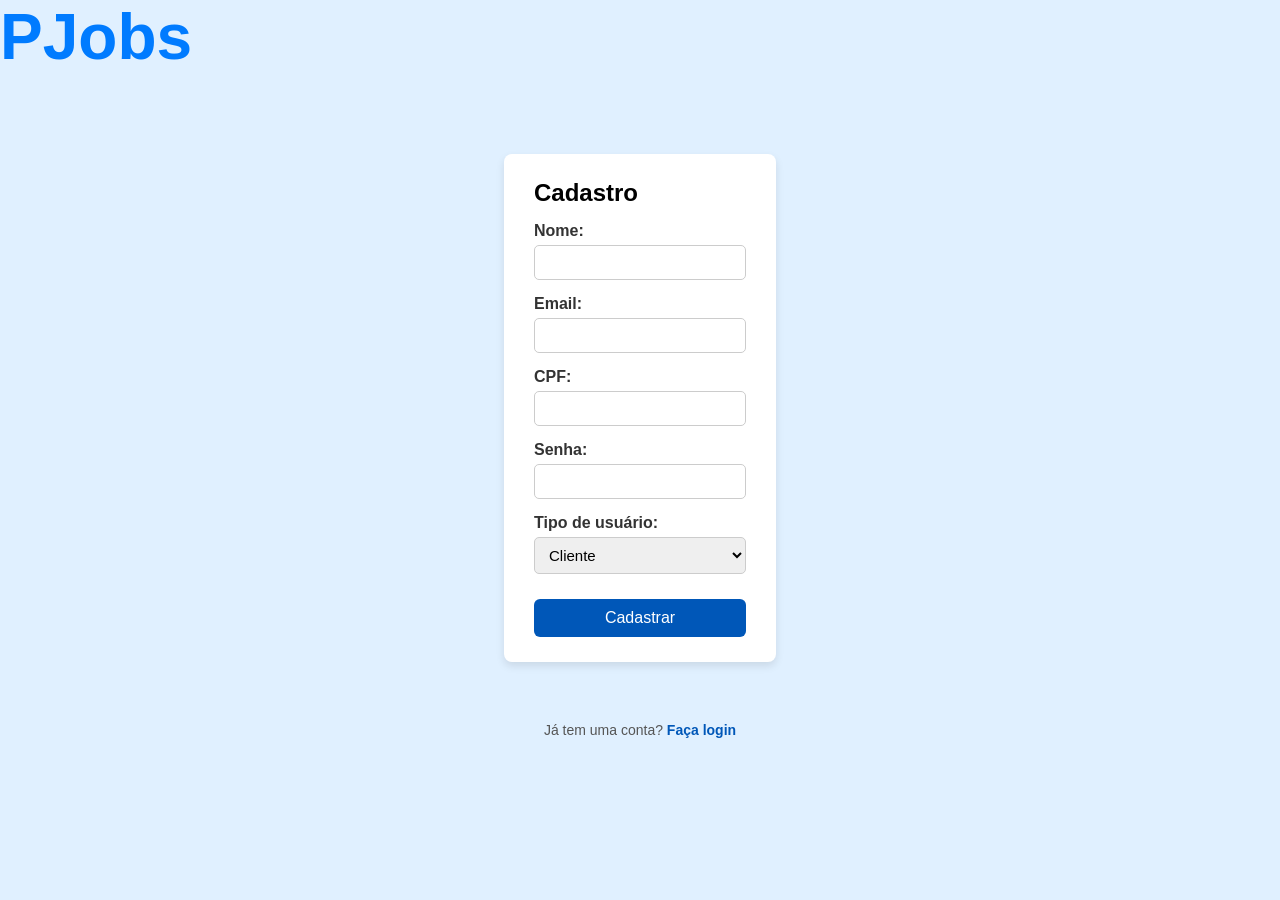
==== Frontend/cadastro.html @ ad5feb40 "integração com banco de dados, login e cadastro funcionais, página de clientes com base na área de p" ====
<!DOCTYPE html>
<html lang="pt-BR">
<head>
  <meta charset="UTF-8" />
  <meta name="viewport" content="width=device-width, initial-scale=1.0"/>
  <title>Cadastro</title>
  <link rel="stylesheet" href="styles.css" />
</head>
<body>
  <header>
    <a href="index.html" class="logo">PJobs</a>
  </header>
  <div class="container">
  <h2>Cadastro</h2>
  <form id="formCadastro" onsubmit="cadastrarUsuario(event)">
    <label for="nome">Nome:</label>
    <input type="text" id="nome" name="nome" required />

    <label for="email">Email:</label>
    <input type="email" id="email" name="email" required />

    <label for="cpf">CPF:</label>
    <input type="text" id="cpf" name="cpf" required />

    <label for="senha">Senha:</label>
    <input type="password" id="senha" name="senha" required />

    <label for="tipo">Tipo de usuário:</label>
    <select id="tipo" name="tipo" required>
      <option value="cliente">Cliente</option>
      <option value="prestador">Prestador</option>
    </select>

    <div id="area-container" style="display: none;">
      <label for="area">Área de trabalho</label>
      <select id="area" name="area">
        <option value="">Selecione</option>
        <option value="Encanador">Encanador</option>
        <option value="Eletricista">Eletricista</option>
        <option value="Pintor">Pintor</option>
        <option value="Faxina">Faxina</option>
      </select>
    </div>

    <button type="submit">Cadastrar</button>
  </form>
</div>

    <p>Já tem uma conta? <a href="index.html">Faça login</a></p>
  <script src="script.js"></script>
</body>
</html>
---- Frontend/styles.css ----
/* Reset básico */
* {
  margin: 0;
  padding: 0;
  box-sizing: border-box;
  font-family: Arial, sans-serif;
}

/* Cabeçalho com logotipo/link */
.top-header {
  display: flex;
  align-items: center;
  padding: 1rem 2rem;
  background-color: #007bff;
}

.logo {
  color: #007bff;
  font-size: 4rem;
  font-weight: bold;
  text-decoration: none;
}

/* Body com altura mínima e flex para manter o rodapé fixo */
body {
  min-height: 100vh;
  display: flex;
  flex-direction: column;
  background-color: #e0f0ff;
}

/* Container centralizado para conteúdo */
.container {
  max-width: 400px;
  margin: 80px auto 40px auto;
  background: white;
  padding: 25px 30px;
  border-radius: 8px;
  box-shadow: 0 4px 8px rgba(0,0,0,0.1);
}

/* Títulos */
h1 {
  margin-bottom: 20px;
  color: #0057b8;
  text-align: center;
}

/* Formulário */
form label {
  display: block;
  margin-top: 15px;
  font-weight: bold;
  color: #333;
}

form input,
form select {
  width: 100%;
  padding: 8px 10px;
  margin-top: 5px;
  border: 1px solid #ccc;
  border-radius: 5px;
  font-size: 15px;
  transition: border-color 0.3s;
}

form input:focus,
form select:focus {
  border-color: #0057b8;
  outline: none;
}

/* Botão */
button {
  margin-top: 25px;
  width: 100%;
  padding: 10px;
  background-color: #0057b8;
  color: white;
  border: none;
  border-radius: 6px;
  font-size: 16px;
  cursor: pointer;
  transition: background-color 0.3s;
}

button:hover {
  background-color: #003d80;
}

/* Parágrafo abaixo do formulário */
p {
  margin-top: 20px;
  text-align: center;
  font-size: 14px;
  color: #555;
}

p a {
  color: #0057b8;
  text-decoration: none;
  font-weight: 600;
}

p a:hover {
  text-decoration: underline;
}

/* Rodapé fixo no final da página */
footer {
  background-color: #0057b8;
  color: white;
  text-align: center;
  padding: 15px 0;
  font-size: 14px;
  flex-shrink: 0;
  position: relative;
  bottom: 0;
  width: 100%;
}

.form-container {
  background-color: #fff;
  padding: 2rem;
  border-radius: 8px;
  width: 100%;
  max-width: 400px;
  box-shadow: 0 2px 10px rgba(0,0,0,0.1);
  text-align: center;
}

.form-container input,
.form-container button {
  width: 100%;
  padding: 10px;
  margin-top: 10px;
  font-size: 1rem;
  border: 1px solid #ccc;
  border-radius: 4px;
}

.form-container button {
  background-color: #007bff;
  color: #fff;
  border: none;
  cursor: pointer;
}

body.tela-login {
  display: flex;
  justify-content: center;
  align-items: center;
  height: 100vh;
  background-color: #e0f0ff;
  margin: 0;
  font-family: Arial, sans-serif;
}

.cliente-container {
  max-width: 1100px; /* Ou outro valor que preferir, ex: 960px, 1200px */
  margin-left: auto;
  margin-right: auto;
  padding: 1rem; /* Espaçamento interno para não colar nas bordas */
  /* Se já tiver outras propriedades, mantenha-as e adicione/ajuste estas */
}

/* Estilo para os cards de cliente e profissional */
.card-grid {
  display: grid;
  grid-template-columns: repeat(auto-fit, minmax(250px, 1fr));
  gap: 1.5rem;
  margin-top: 1.5rem;
}

.card {
  background-color: #ffffff;
  border: 1px solid #ccc;
  border-radius: 8px;
  padding: 1rem;
  text-align: center;
  box-shadow: 0 0 8px rgba(0, 0, 0, 0.05);
}

.card h3 {
  margin-bottom: 0.5rem;
}

.card p {
  color: #555;
  margin-bottom: 1rem;
}

.card button {
  padding: 0.5rem 1rem;
  border: none;
  background-color: #007bff;
  color: white;
  border-radius: 5px;
  cursor: pointer;
}

.card button:hover {
  background-color: #0056b3;
}

/* (Adicione estas novas regras ao seu styles.css) */

.area-card {
  background-color: #f0f8ff; /* Um azul claro, por exemplo */
  border: 1px solid #add8e6;
  border-radius: 8px;
  padding: 1.5rem; /* Mais padding para destacar */
  text-align: center;
  box-shadow: 0 2px 4px rgba(0, 0, 0, 0.08);
  cursor: pointer;
  transition: transform 0.2s ease-in-out, box-shadow 0.2s ease-in-out;
}

.area-card:hover {
  transform: translateY(-5px);
  box-shadow: 0 4px 12px rgba(0, 0, 0, 0.12);
}

.area-card h3 {
  color: #0057b8; /* Cor principal do seu tema */
  margin-bottom: 0.75rem;
}

.area-card p {
  color: #333;
  font-size: 0.9rem;
}

/* Estilo para o botão "Voltar" (você usou a classe .btn-voltar no HTML que sugeri) */
.btn-voltar {
  display: inline-block; /* Para não ocupar a largura toda se não for 'button' puro */
  width: auto; /* Largura automática baseada no conteúdo */
  padding: 0.6rem 1.2rem;
  margin-bottom: 1.5rem; /* Espaço abaixo do botão */
  background-color: #6c757d; /* Uma cor secundária, cinza */
  color: white;
  border: none;
  border-radius: 5px;
  cursor: pointer;
  font-size: 0.9rem;
}

.btn-voltar:hover {
  background-color: #5a6268;
}
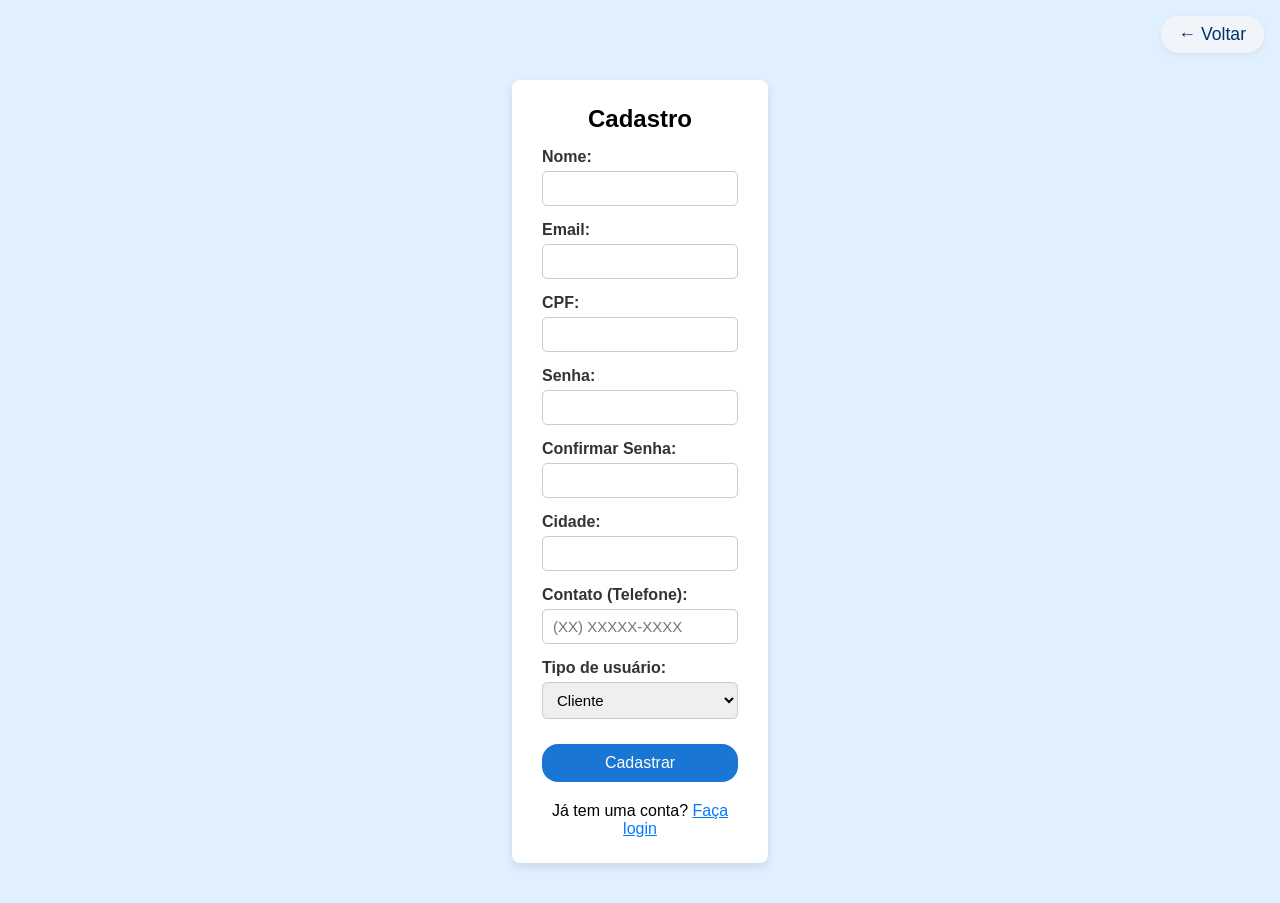
==== commit 9fc42bf9: "Refatoração completa: Atualização geral do PJobs" ====
--- a/Frontend/cadastro.html
+++ b/Frontend/cadastro.html
@@ -1,52 +1,71 @@
 <!DOCTYPE html>
 <html lang="pt-BR">
+
 <head>
   <meta charset="UTF-8" />
   <meta name="viewport" content="width=device-width, initial-scale=1.0"/>
   <title>Cadastro</title>
   <link rel="stylesheet" href="styles.css" />
 </head>
-<body>
-  <header>
-    <a href="index.html" class="logo">PJobs</a>
-  </header>
-  <div class="container">
-  <h2>Cadastro</h2>
-  <form id="formCadastro" onsubmit="cadastrarUsuario(event)">
-    <label for="nome">Nome:</label>
-    <input type="text" id="nome" name="nome" required />
 
-    <label for="email">Email:</label>
-    <input type="email" id="email" name="email" required />
+<header>
+    <nav id="nav-principal">        
+        <div id="menu-usuario-logado" class="user-dropdown" style="display: none;">
+            <button id="user-greeting-button" class="dropdown-toggle">
+                Olá, Usuário
+            </button>
+            <div id="dropdown-menu-content" class="dropdown-content">
+                <a href="perfil.html">Meus Dados</a>
+                <a href="#" onclick="abrirAbaHistorico(event)">Histórico</a>
+                <a href="#" id="btn-logout">Sair</a>
+            </div>
+        </div>
+    </nav>
+</header>
 
-    <label for="cpf">CPF:</label>
-    <input type="text" id="cpf" name="cpf" required />
+<body class="tela-cadastro">
+  <main class="container">
+    <h2>Cadastro</h2>
+    <form id="formCadastro">
+      <label for="nome">Nome:</label>
+      <input type="text" id="nome" name="nome" required />
 
-    <label for="senha">Senha:</label>
-    <input type="password" id="senha" name="senha" required />
+      <label for="email">Email:</label>
+      <input type="email" id="email" name="email" required />
 
-    <label for="tipo">Tipo de usuário:</label>
-    <select id="tipo" name="tipo" required>
-      <option value="cliente">Cliente</option>
-      <option value="prestador">Prestador</option>
-    </select>
+      <label for="cpf">CPF:</label>
+      <input type="text" id="cpf" name="cpf" required />
 
-    <div id="area-container" style="display: none;">
-      <label for="area">Área de trabalho</label>
-      <select id="area" name="area">
-        <option value="">Selecione</option>
-        <option value="Encanador">Encanador</option>
-        <option value="Eletricista">Eletricista</option>
-        <option value="Pintor">Pintor</option>
-        <option value="Faxina">Faxina</option>
+      <label for="senha">Senha:</label>
+      <input type="password" id="senha" name="senha" required />
+      
+      <label for="confirmar-senha">Confirmar Senha:</label>
+      <input type="password" id="confirmar-senha" name="confirmar-senha" required />
+
+      <label for="cidade">Cidade:</label>
+    <input type="text" id="cidade" name="cidade" required>
+
+    <label for="contato">Contato (Telefone):</label>
+    <input type="tel" id="contato" name="contato" placeholder="(XX) XXXXX-XXXX" required>
+
+      <label for="tipo">Tipo de usuário:</label>
+      <select id="tipo" name="tipo" required>
+        <option value="cliente">Cliente</option>
+        <option value="prestador">Prestador</option>
       </select>
-    </div>
 
-    <button type="submit">Cadastrar</button>
-  </form>
-</div>
+      <div id="area-container" style="display:none;">
+        <label for="area">Área de trabalho</label>
+        <select id="area" name="area">
+          <!-- Populado via JS -->
+        </select>
+      </div>
+      <button class="btn-voltar" onclick="window.history.back()">← Voltar</button>
+      <button type="submit">Cadastrar</button>
+    </form>
 
-    <p>Já tem uma conta? <a href="index.html">Faça login</a></p>
+    <p class="texto-troca-form">Já tem uma conta? <a href="index.html">Faça login</a></p>
+  </main>
   <script src="script.js"></script>
 </body>
 </html>
--- a/Frontend/styles.css
+++ b/Frontend/styles.css
@@ -1,4 +1,6 @@
-  /* Reset básico */
+/* ==================================== */
+/* RESET E GERAL               */
+/* ==================================== */
 * {
   margin: 0;
   padding: 0;
@@ -6,56 +8,207 @@
   font-family: Arial, sans-serif;
 }
 
-/* Cabeçalho com logotipo/link */
-.top-header {
-  display: flex;
-  align-items: center;
-  padding: 1rem 2rem;
-  background-color: #007bff;
-}
-
-.logo {
-  color: #007bff;
-  font-size: 4rem;
-  font-weight: bold;
-  text-decoration: none;
-}
-
-/* Body com altura mínima e flex para manter o rodapé fixo */
 body {
   min-height: 100vh;
   display: flex;
   flex-direction: column;
   background-color: #e0f0ff;
-}
-
-/* Container centralizado para conteúdo */
-.container {
-  max-width: 400px;
+  flex-shrink: 0;
+}
+
+.feedback-avaliado {
+    font-size: 0.9rem;
+    font-style: italic;
+    color: #28a745; /* Verde */
+    font-weight: bold;
+    margin-top: 10px;
+}
+
+/* Estilos para a lista de comentários no modal */
+.lista-comentarios {
+    max-height: 300px; /* Limita a altura e cria rolagem se tiver muitos */
+    overflow-y: auto;
+    text-align: left;
+    margin-top: 15px;
+    padding-right: 5px;
+}
+
+.item-comentario {
+    background-color: #f8f9fa;
+    border: 1px solid #eee;
+    border-radius: 8px;
+    padding: 12px;
+    margin-bottom: 10px;
+}
+
+.item-comentario strong {
+    display: block;
+    color: #007bff;
+    font-size: 0.95rem;
+    margin-bottom: 4px;
+}
+
+.item-comentario .nota-estrelas {
+    color: #FFD700;
+    font-size: 0.9rem;
+    margin-bottom: 6px;
+    display: block;
+}
+
+.item-comentario p {
+    color: #555;
+    font-size: 0.9rem;
+    margin: 0;
+    line-height: 1.4;
+}
+
+/* ==================================== */
+/* HEADER E SIDEBAR            */
+/* ==================================== */
+header.main-header {
+    display: flex;
+    justify-content: space-between;
+    align-items: center;
+    padding: 0.75rem 2rem;
+    background-color: #f8f9fa;
+    border-bottom: 1px solid #dee2e6;
+    width: 100%;
+}
+
+.sidebar{
+    display: flex;
+    align-items: center;
+}
+
+.logo {
+  color: #007bff;
+  font-size: 3rem; 
+  font-weight: bold;
+  text-decoration: none;
+  margin: 20px;
+  margin-top: 100px;
+}
+
+.sidebar {
+    position: relative; /* A âncora para o menu */
+}
+
+#user-sidebar-btn {
+    display: flex; 
+    align-items: center;
+    background: #fff; 
+    border: none; 
+    border-radius: 1.5em;
+    padding: 8px 14px; 
+    box-shadow: 0 2px 8px rgba(0,0,0,.13);
+    font-weight: 600; 
+    font-size: 1.1em; 
+    cursor: pointer;
+    transition: background-color 0.2s;
+}
+
+#user-sidebar-btn:hover {
+    background-color: #f0f0f0;
+}
+
+#user-sidebar-btn .avatar {
+    background: #7bb7fa; 
+    color: #fff; 
+    border-radius: 50%;
+    width: 2em; 
+    height: 2em; 
+    display: flex; 
+    align-items: center; 
+    justify-content: center;
+    margin-right: .7em;
+    font-size: 1.3em;
+}
+
+.sidebar-ola {
+    color: #000000;
+    font-weight: 500;
+    margin-right: .6em;
+    font-size: 1.1em;
+}
+
+/* --- ESTADO ESCONDIDO DO MENU --- */
+.sidebar-menu {
+    position: absolute;
+    top: calc(100% + 8px);
+    left: 0;
+    width: 100%;
+    z-index: 1000;
+    visibility: hidden;
+    opacity: 0;
+    transform: translateY(-10px);
+    transition: all 0.2s ease-in-out;
+    background: #fff;
+    border: 1px solid #ddd;
+    border-radius: 12px;
+    box-shadow: 0 5px 15px rgba(0,0,0,0.1);
+    padding: 0.5em;
+    overflow: hidden;
+}
+
+/* --- ESTADO VISÍVEL DO MENU (ativado pelo JS) --- */
+.sidebar-menu.is-open {
+    visibility: visible;
+    opacity: 1;
+    transform: translateY(0);
+}
+
+/* --- LINKS DENTRO DO MENU --- */
+.sidebar-menu a {
+    display: block; 
+    color: #036; 
+    padding: 9px 18px;
+    border-radius: 1em; 
+    text-decoration: none;
+    transition: background .15s;
+}
+
+.sidebar-menu a:hover { 
+    background: #f3f3fc;
+} 
+
+/* ==================================== */
+/* FORMULÁRIOS                 */
+/* ==================================== */
+.container, .form-container {
+    width: 20%; /* Ocupa a maior parte da largura */
+    max-width: 60%; /* Garante que não ultrapasse 95% */
   margin: 80px auto 40px auto;
   background: white;
   padding: 25px 30px;
   border-radius: 8px;
   box-shadow: 0 4px 8px rgba(0,0,0,0.1);
-}
-
-/* Títulos */
+  text-align: center;
+  flex-shrink: 0;
+}
+
+body.tela-login {
+  display: flex;
+  justify-content: center;
+  align-items: center;
+  height: 100vh;
+  margin: 0;
+}
+
 h1 {
   margin-bottom: 20px;
   color: #0057b8;
   text-align: center;
 }
 
-/* Formulário */
 form label {
   display: block;
   margin-top: 15px;
   font-weight: bold;
   color: #333;
-}
-
-form input,
-form select {
+  text-align: left; /* Melhora a legibilidade */
+}
+
+form input, form select {
   width: 100%;
   padding: 8px 10px;
   margin-top: 5px;
@@ -65,187 +218,719 @@
   transition: border-color 0.3s;
 }
 
-form input:focus,
-form select:focus {
+form input:focus, form select:focus {
   border-color: #0057b8;
   outline: none;
 }
 
-/* Botão */
-button {
+/* Ajustes para o texto "Não tem conta?" no final dos formulários */
+
+.texto-troca-form {
+  /* Aumenta o espaço entre o botão "Entrar" e este texto */
+  margin-top: 20px; /* Você pode ajustar este valor como quiser (ex: 40px) */
+}
+
+.texto-troca-form a:hover{
+  color: #135caa;
+}
+
+.texto-troca-form a {
+  /* Define a cor do link "Cadastre-se" para um azul vibrante */
+  color: #007bff;
+  transition: color 0.2s ease-in-out; 
+}
+
+/* Esta regra importante garante que o link continue azul mesmo depois de visitado 
+.texto-troca-form a:visited {
+  color: #007bff;
+}
+*/
+/* ==================================== */
+/* BOTÕES                      */
+/* ==================================== */
+button, .btn {
+  border: none;
+  border-radius: 1em;
+  background: #1976d2;
+  color: #fff;
+  padding: 10px 20px;
+  font-size: 1em;
+  cursor: pointer;
   margin-top: 25px;
   width: 100%;
-  padding: 10px;
-  background-color: #0057b8;
-  color: white;
-  border: none;
-  border-radius: 6px;
-  font-size: 16px;
+  transition: background .14s;
+}
+
+button:hover, .btn:hover {
+  background: #135caa;
+}
+
+.btn-voltar {
+  position: fixed; top: 16px; right: 16px; background: #f1f4f9;
+  color: #036; border: none; border-radius: 1em; font-size: 1.1em;
+  padding: 8px 18px; box-shadow: 0 2px 6px rgba(0,0,0,.06);
   cursor: pointer;
-  transition: background-color 0.3s;
-}
-
-button:hover {
-  background-color: #003d80;
-}
-
-/* Parágrafo abaixo do formulário */
-p {
-  margin-top: 20px;
-  text-align: center;
-  font-size: 14px;
+  z-index: 22;
+  width: auto; /* Correção para não ocupar 100% da largura */
+  margin-top: 0; /* Correção para não ter margem extra */
+}
+
+/* ==================================== */
+/* CARDS                       */
+/* ==================================== */
+.cliente-container {
+  max-width: 1100px;
+  margin-left: auto;
+  margin-right: auto;
+  padding: 1rem;
+}
+
+.card-grid {
+  display: grid;
+  grid-template-columns: repeat(auto-fit, minmax(250px, 1fr));
+  gap: 1.5rem;
+  margin-top: 1.5rem;
+}
+
+.card, .area-card {
+    background: #fff;
+    border-radius: 1em;
+    box-shadow: 0 2px 8px rgba(0,0,0,.09);
+    padding: 1.5rem;
+    margin: 0; /* Removida margem individual para o grid cuidar */
+    text-align: center;
+    transition: transform 0.2s ease-in-out, box-shadow 0.2s ease-in-out;
+    border-top: 4px solid #007bff;
+}
+
+.area-card {
+    cursor: pointer;
+    border-top: 4px solid #28a745;
+}
+
+.card:hover, .area-card:hover {
+    transform: translateY(-5px);
+    box-shadow: 0 8px 16px rgba(0, 0, 0, 0.1);
+}
+
+.card h3, .area-card h3 {
+  margin-bottom: 0.75rem;
+}
+
+.card p, .area-card p {
   color: #555;
-}
-
-p a {
-  color: #0057b8;
-  text-decoration: none;
-  font-weight: 600;
-}
-
-p a:hover {
-  text-decoration: underline;
-}
-
-/* Rodapé fixo no final da página */
+  margin-bottom: 1rem;
+}
+
+.card-avaliacao {
+    display: flex;
+    flex-direction: column; /* Coloca as estrelas em cima do texto */
+    align-items: center;
+    gap: 5px; /* Espaço entre as estrelas e o texto */
+    margin-bottom: 15px;
+    font-size: 0.9rem;
+    color: #555;
+}
+
+.card-avaliacao .estrelas {
+    font-size: 1.2rem; /* Tamanho dos ícones de estrela */
+    display: flex;
+    gap: 3px; /* Espaço entre cada estrela */
+}
+
+/* Cor da estrela preenchida */
+.card-avaliacao .fa-solid.fa-star {
+    color: #FFD700; 
+}
+
+/* Cor da estrela vazia */
+.card-avaliacao .fa-regular.fa-star {
+    color: #ccc;
+}
+
+.card-avaliacao.sem-avaliacao {
+    color: #999;
+    font-style: italic;
+}
+
+/* ==================================== */
+/* MODAIS                      */
+/* ==================================== */
+.modal-overlay {
+    position: fixed;
+    top: 0; left: 0;
+    width: 100%; height: 100%;
+    background-color: rgba(0, 0, 0, 0.6);
+    display: flex;
+    justify-content: center;
+    align-items: center;
+    z-index: 1000;
+}
+
+.modal-content {
+    background-color: white;
+    padding: 25px 30px;
+    border-radius: 8px;
+    width: 90%;
+    max-width: 450px;
+    text-align: center;
+    box-shadow: 0 5px 15px rgba(0,0,0,0.3);
+    /* ESSENCIAL: Define o contexto para o posicionamento do botão de fechar */
+    position: relative; 
+    min-height: 120px;
+}
+
+.modal-content h3 {
+    font-size: 1.6rem;    /* Aumenta o tamanho do título */
+    margin-bottom: 1rem;    /* Aumenta o espaço abaixo do título */
+    color: #333;           /* Garante uma cor escura e legível */
+}
+
+/* Estiliza especificamente o campo de texto da descrição do serviço */
+#descricao-solicitacao {
+    min-height: 300px;  /* Define uma altura mínima bem maior para o campo */
+    min-width: 300px;
+    font-size: 1rem;      /* Aumenta a fonte do texto que o usuário digita */
+    resize: vertical;     /* Permite que o usuário aumente a altura se precisar */
+}
+
+/* Opcional: Aumenta também a fonte do placeholder */
+#descricao-solicitacao::placeholder {
+    font-size: 1rem;
+}
+
+/* --- BOTÃO DE FECHAR CORRIGIDO --- */
+.modal-close {
+    width: 10%;
+    position: absolute;   /* Posicionamento absoluto em relação ao .modal-content */
+    top: 10px;            /* 10px do topo */
+    left: 350px;          /* 15px da direita */
+    background: color #007bff;
+    border: none;
+    font-size: 1.5rem;    /* Tamanho do 'X' */
+    color: white;
+    cursor: pointer;
+    line-height: 1;
+    padding: 0;
+}
+
+
+
+/* --- ESTRELAS CORRIGIDAS --- */
+.estrelas-avaliacao {
+    margin: 20px 0;
+    display: flex;
+    justify-content: center;
+    gap: 10px; /* Espaçamento entre as estrelas */
+}
+
+.estrelas-avaliacao span {
+    cursor: pointer;
+}
+
+.estrelas-avaliacao i {
+    font-size: 1.5rem; /* Tamanho dos ícones de estrela */
+    color: #ccc;
+    transition: color 0.2s, transform 0.2s;
+}
+
+/* Efeito ao passar o mouse */
+.estrelas-avaliacao span:hover i,
+.estrelas-avaliacao i.hover-preview {
+    color: #FFD700; /* Dourado */
+    transform: scale(1.1);
+}
+
+/* Estilo para as estrelas selecionadas */
+.estrelas-avaliacao i.fa-solid.fa-star {
+    color: #FFD700;
+}
+
+textarea#comentario-avaliacao {
+    width: calc(100% - 20px); /* Ajusta a largura */
+    padding: 10px;
+    margin-bottom: 20px;
+    border: 1px solid #ddd;
+    border-radius: 4px;
+    resize: vertical; /* Permite redimensionar verticalmente */
+    min-height: 80px;
+    font-family: inherit; /* Mantém a fonte do sistema */
+    font-size: 16px;
+    min-height: 120px; /* Define uma altura mínima maior (ajuste o valor como quiser) */
+    font-size: 1rem;   /* Garante que o texto seja legível */
+}
+
+/* ==================================== */
+/* OUTROS COMPONENTES          */
+/* ==================================== */
+.feedback-message {
+    width: 100%;
+    padding: 2rem;
+    text-align: center;
+    color: #555;
+    background-color: #f8f9fa;
+    border-radius: 8px;
+    border: 1px dashed #ccc;
+    grid-column: 1 / -1;
+}
+
+.feedback-message.erro {
+    background-color: #f8d7da;
+    color: #721c24;
+    border-color: #f5c6cb;
+}
+
+.perfil-nav {
+    border-bottom: 2px solid #ccc;
+    margin-bottom: 20px;
+}
+
+.tab-link {
+    background-color: transparent;
+    border: none;
+    padding: 10px 20px;
+    cursor: pointer;
+    font-size: 1rem;
+    font-weight: bold;
+    color: #555;
+    border-bottom: 2px solid transparent;
+    margin-bottom: -2px;
+    width: auto; /* Correção para não ocupar 100% da largura */
+    margin-top: 0; /* Correção para não ter margem extra */
+}
+
+.tab-link:hover {
+    color: #007bff;
+}
+
+.tab-link.active {
+    color: #007bff;
+    border-bottom: 2px solid #007bff;
+}
+
+.tab-content {
+    display: none;
+}
+
 footer {
   background-color: #0057b8;
   color: white;
   text-align: center;
   padding: 15px 0;
   font-size: 14px;
-  flex-shrink: 0;
-  position: relative;
-  bottom: 0;
-  width: 100%;
-}
-
-.form-container {
-  background-color: #fff;
-  padding: 2rem;
-  border-radius: 8px;
-  width: 100%;
-  max-width: 400px;
-  box-shadow: 0 2px 10px rgba(0,0,0,0.1);
-  text-align: center;
-}
-
-.form-container input,
-.form-container button {
-  width: 100%;
-  padding: 10px;
-  margin-top: 10px;
-  font-size: 1rem;
-  border: 1px solid #ccc;
-  border-radius: 4px;
-}
-
-.form-container button {
-  background-color: #007bff;
-  color: #fff;
-  border: none;
-  cursor: pointer;
-}
-
-body.tela-login {
-  display: flex;
-  justify-content: center;
-  align-items: center;
-  height: 100vh;
-  background-color: #e0f0ff;
-  margin: 0;
-  font-family: Arial, sans-serif;
-}
-
-.cliente-container {
-  max-width: 1100px; /* Ou outro valor que preferir, ex: 960px, 1200px */
-  margin-left: auto;
-  margin-right: auto;
-  padding: 1rem; /* Espaçamento interno para não colar nas bordas */
-  /* Se já tiver outras propriedades, mantenha-as e adicione/ajuste estas */
-}
-
-/* Estilo para os cards de cliente e profissional */
-.card-grid {
-  display: grid;
-  grid-template-columns: repeat(auto-fit, minmax(250px, 1fr));
-  gap: 1.5rem;
-  margin-top: 1.5rem;
-}
-
-.card {
-  background-color: #ffffff;
-  border: 1px solid #ccc;
-  border-radius: 8px;
-  padding: 1rem;
-  text-align: center;
-  box-shadow: 0 0 8px rgba(0, 0, 0, 0.05);
-}
-
-.card h3 {
-  margin-bottom: 0.5rem;
-}
-
-.card p {
-  color: #555;
-  margin-bottom: 1rem;
-}
-
-.card button {
-  padding: 0.5rem 1rem;
-  border: none;
-  background-color: #007bff;
-  color: white;
-  border-radius: 5px;
-  cursor: pointer;
-}
-
-.card button:hover {
-  background-color: #0056b3;
-}
-
-/* (Adicione estas novas regras ao seu styles.css) */
-
-.area-card {
-  background-color: #f0f8ff; /* Um azul claro, por exemplo */
-  border: 1px solid #add8e6;
-  border-radius: 8px;
-  padding: 1.5rem; /* Mais padding para destacar */
-  text-align: center;
-  box-shadow: 0 2px 4px rgba(0, 0, 0, 0.08);
-  cursor: pointer;
-  transition: transform 0.2s ease-in-out, box-shadow 0.2s ease-in-out;
-}
-
-.area-card:hover {
-  transform: translateY(-5px);
-  box-shadow: 0 4px 12px rgba(0, 0, 0, 0.12);
-}
-
-.area-card h3 {
-  color: #0057b8; /* Cor principal do seu tema */
-  margin-bottom: 0.75rem;
-}
-
-.area-card p {
-  color: #333;
-  font-size: 0.9rem;
-}
-
-/* Estilo para o botão "Voltar" (você usou a classe .btn-voltar no HTML que sugeri) */
-.btn-voltar {
-  display: inline-block; /* Para não ocupar a largura toda se não for 'button' puro */
-  width: auto; /* Largura automática baseada no conteúdo */
-  padding: 0.6rem 1.2rem;
-  margin-bottom: 1.5rem; /* Espaço abaixo do botão */
-  background-color: #6c757d; /* Uma cor secundária, cinza */
-  color: white;
-  border: none;
-  border-radius: 5px;
-  cursor: pointer;
-  font-size: 0.9rem;
-}
-
-.btn-voltar:hover {
-  background-color: #5a6268;
+  flex-shrink: 0; /* Impede que o rodapé encolha */
+  margin-top: auto; /* Empurra o rodapé para o final do flex container (body) */
+}
+
+#modal-confirmar-exclusao .form-group {
+    text-align: left;
+    margin: 20px 0;
+}
+#modal-confirmar-exclusao input {
+    width: 100%;
+    padding: 10px;
+    font-size: 1rem;
+}
+#modal-confirmar-exclusao .modal-actions {
+    display: flex;
+    justify-content: flex-end; /* Alinha os botões à direita */
+    gap: 10px;
+    margin-top: 20px;
+}
+#modal-confirmar-exclusao .modal-actions button {
+    width: auto; /* Faz os botões terem larguras diferentes */
+    margin-top: 0;
+}
+
+.danger-zone {
+    border: 2px solid #dc3545;
+    border-radius: 8px;
+    padding: 20px;
+    margin-top: 30px;
+    background-color: #f8d7da;
+}
+.danger-zone h3 {
+    color: #721c24;
+}
+.btn-perigo {
+    background-color: #dc3545; /* Vermelho */
+    width: auto;
+    padding: 10px 20px;
+}
+.btn-perigo:hover {
+    background-color: #c82333;
+}
+
+
+.chat-container {
+    display: flex;
+    height: calc(100vh - 80px); /* Altura da tela menos a altura do header */
+    width: 100%;
+    background-color: #fff;
+}
+
+#lista-conversas-container {
+    width: 30%;
+    max-width: 350px;
+    border-right: 1px solid #ddd;
+    display: flex;
+    flex-direction: column;
+}
+
+#lista-conversas-container header {
+    padding: 1rem;
+    border-bottom: 1px solid #ddd;
+}
+
+#lista-conversas {
+    overflow-y: auto;
+    flex-grow: 1;
+}
+
+.conversa-item {
+    padding: 1rem;
+    cursor: pointer;
+    border-bottom: 1px solid #eee;
+    font-weight: bold;
+}
+.conversa-item:hover {
+    background-color: #f8f9fa;
+}
+.conversa-item.active {
+    background-color: #e9ecef;
+}
+
+#janela-chat {
+    width: 70%;
+    flex-grow: 1;
+    display: flex;
+    flex-direction: column;
+}
+/* (Estilos para as mensagens e o form de envio virão na próxima fase) */
+
+/* ======================================================== */
+/*          ESTILOS PARA TELAS PEQUENAS (MOBILE) - VERSÃO CORRIGIDA         */
+/* ======================================================== */
+
+/* Aplica estas regras quando a tela tiver 768px de largura ou menos */
+@media (max-width: 1000px) {
+
+    /* --- 1. LAYOUT E CONTAINERS GERAIS --- */
+    
+    /* Força os containers principais a ocuparem a tela toda, com pequenas margens */
+.cliente-container, .profissional-container, .container, .form-container {
+    width: 70%; /* Ocupa a maior parte da largura */
+    max-width: 95%; /* Garante que não ultrapasse 95% */
+    /* CENTRALIZA o container horizontalmente */
+    margin: 20px auto; 
+    
+    padding: 1.5rem 1rem;
+    border-radius: 8px; /* Mantém as bordas arredondadas */
+    box-shadow: 0 4px 8px rgba(0,0,0,0.1); /* Mantém a sombra */
+    
+    /* PERMITE O CRESCIMENTO: Remove restrições de altura e permite rolagem */
+    flex-shrink: 0; /* Impede que o container encolha se o body for flex */
+}
+
+    /* --- 2. HEADER E NAVEGAÇÃO --- */
+    .logo {
+        font-size: 1.8rem;
+        margin: 0;
+    }
+
+    #user-sidebar-btn {
+        font-size: 1.6rem;
+        padding: 8px 12px;
+    }
+
+    .sidebar-menu a {
+        font-size: 1.6rem;
+        padding: 14px 20px;
+    }
+
+
+    /* --- 3. TIPOGRAFIA (FONTES) --- */
+
+    h1 { font-size: 1.8rem; }
+    h2 { font-size: 2.5rem; }
+    h3 { font-size: 2.3rem; }
+    p, label, input, select, textarea { font-size: 1rem; }
+    
+
+    /* --- 4. BOTÕES (CONSISTÊNCIA) --- */
+    
+    /* Estilo PADRÃO para a maioria dos botões no mobile */
+    button, .btn {
+        padding: 15px 20px;
+        font-size: 1.2rem;
+        width: 100%;
+        margin-top: 20px;
+    }
+    
+    /* EXCEÇÕES: Regras para botões que NÃO devem ocupar a largura toda ou que são menores */
+    .tela-login .form-container button,
+    .tela-cadastro .container button {
+        padding: 14px 20px;
+    }
+
+    .card button, .modal-actions button {
+        width: 60%;
+        padding: 18px 18px;
+        font-size: 2rem;
+        margin: 5px;
+    }
+
+    .card-avaliacao.sem-avaliacao{
+        font-size: 1.8rem;
+    }
+    /* --- 5. CARDS E GRIDS --- */
+
+    .card-grid {
+        grid-template-columns: 1fr; /* Força uma única coluna para todos os grids */
+        gap: 1.2rem;
+    }
+    
+    .card h3, .area-card h3 {
+        font-size: 2.3rem; /* Seu tamanho de fonte preferido */
+    }
+
+    /* Aplica o estilo de parágrafo a TODOS os cards (.card e .area-card) */
+    .card p, .area-card p {
+        font-size: 1.8rem; /* Seu tamanho de fonte preferido */
+        line-height: 1.6;  /* Seu espaçamento entre linhas preferido */
+    }
+
+    /* --- 6. FORMULÁRIOS E MODAIS --- */
+
+    #input-busca {
+        padding: 16px 20px;
+    }
+    #input-busca::placeholder {
+        font-size: 1.2rem;
+    }
+
+    #modal-solicitacao .modal-content {
+        /* Ocupa 95% da largura da tela, deixando pequenas margens */
+        width: 95%;
+        min-width: 70%;
+        /* Define uma altura mínima bem maior */
+        min-height: 400px; /* Você pode aumentar este valor (ex: 450px) */
+        /* Aumenta o espaçamento interno para o conteúdo "respirar" */
+        padding: 25px;
+
+        /* Garante que o conteúdo interno se organize bem */
+        display: flex;
+        flex-direction: column;
+        justify-content: space-between; /* Empurra os botões para o final */
+    }
+
+    #modal-content h3, p{
+        font-size: 1.8rem;
+    }
+    .modal-content h3{
+        font-size: 3rem;
+    }
+    
+    #btn-voltar-para-areas,
+    #btn-voltar-categorias {
+        font-size: 1.6rem; /* Mesmo tamanho de fonte do #user-sidebar-btn */
+        padding: 8px 14px; /* Mesmo padding do #user-sidebar-btn */
+        width: auto;       /* Garante que ele não ocupe a largura toda */
+        margin-top: 25px;     /* Remove a margem extra da regra geral */
+    }
+    .tela-cadastro .container {
+    width: 80%;          /* Ocupa a maior parte da tela */
+    max-width: 500px;     /* Limita a largura máxima mesmo no mobile */
+    margin: 30px auto;    /* Centraliza e dá um respiro em cima/embaixo */
+    max-height: 85vh;     /* Limita a altura a 85% da tela */
+    overflow: hidden;     /* Esconde qualquer conteúdo que vaze DO CONTAINER */
+    display: flex;        /* Usa flexbox para organizar o conteúdo interno */
+    flex-direction: column; /* Organiza h2, form, p em coluna */
+}
+
+/* 2. Faz o FORMULÁRIO ser a área de rolagem */
+#formCadastro {
+    overflow-y: auto;  /* Adiciona a barra de rolagem vertical APENAS NO FORM */
+    flex-grow: 1;      /* Faz o formulário ocupar o espaço vertical disponível */
+    padding: 0 15px 15px 15px; /* Adiciona padding interno, especialmente embaixo */
+    margin-right: -15px; /* Compensa o padding para alinhar a scrollbar (truque) */
+}
+
+/* 3. Garante que o título e o link "Já tem conta?" fiquem fixos */
+.tela-cadastro .container h2 {
+    flex-shrink: 0; /* Impede que o título encolha */
+    padding: 0 15px; /* Adiciona padding lateral ao título */
+}
+.tela-cadastro .container p.texto-troca-form {
+    flex-shrink: 0; /* Impede que o parágrafo encolha */
+    padding: 15px;
+    margin-top: 0;
+}
+
+/* ======================================================== */
+/* ESTILO COMPLETO PARA A PÁGINA DE CHAT           */
+/* ======================================================== */
+
+/* Garante que o chat ocupe a tela inteira */
+html, body.pagina-chat {
+    height: 100%;
+    overflow: hidden; /* Impede a rolagem do body */
+    margin: 0;
+    padding: 0;
+}
+
+.chat-container {
+    display: flex;
+    width: 100%;
+    height: 94%;
+    overflow: hidden;
+    position: relative;
+}
+
+/* As duas "telas" do chat (lista e janela) */
+#lista-conversas-container, #janela-chat {
+    width: 100%;
+    height: 100%;
+    position: absolute;
+    top: 0;
+    display: flex;
+    flex-direction: column;
+    background-color: #fff;
+    transition: transform 0.3s ease-in-out;
+    border-right: none !important;
+}
+
+/* Layout da TELA 2 (Janela do Chat) */
+#janela-chat {
+    transform: translateX(100%); 
+}
+.chat-container.chat-aberto #janela-chat {
+    transform: translateX(0); 
+}
+.chat-container.chat-aberto #lista-conversas-container {
+    transform: translateX(-100%); 
+}
+
+
+/* Cabeçalho das telas de chat */
+.chat-header {
+    height: 55px;
+    width: 100%;
+    display: flex;
+    align-items: center;
+    padding: 10px 1rem; /* Padding menor */
+    background-color: #f0f2f5;
+    border-bottom: 1px solid #ddd;
+    flex-shrink: 0;
+}
+.chat-header h1, .chat-header h2 {
+    font-size: 1.1rem; /* Fonte menor */
+    margin: 0;
+}
+.btn-voltar-chat {
+    background: none; 
+    border: none; 
+    font-size: 1.2rem;
+    color: #007bff;
+    margin-right: 15px; 
+    cursor: pointer; 
+    padding: 0;
+    width: 10%;
+    margin-bottom: 15px;
+}
+
+/* Ícone/Avatar do perfil */
+.chat-avatar {
+    width: 40px; height: 40px;
+    background-color: #ccc;
+    border-radius: 50%;
+    display: flex;
+    align-items: center;
+    justify-content: center;
+    font-size: 1.5rem;
+    color: white;
+    margin-right: 10px;
+}
+
+/* Lista de conversas */
+.lista-items {
+    overflow-y: auto;
+    flex-grow: 1;
+}
+.conversa-item {
+    display: flex;
+    align-items: center;
+    padding: 0.75rem 1rem;
+    cursor: pointer;
+    border-bottom: 1px solid #eee;
+}
+.conversa-item:hover { background-color: #f8f9fa; }
+
+/* Área das mensagens (a parte que rola) */
+#mensagens-container {
+    flex-grow: 1;
+    overflow-y: auto;
+    padding: 1rem;
+    display: flex;
+    flex-direction: column;
+    background-color: #e5ddd5;
+}
+
+/* Bolhas de mensagem */
+.mensagem-balao {
+    max-width: 75%; padding: 8px 12px; border-radius: 8px;
+    margin-bottom: 10px; line-height: 1.4; word-wrap: break-word;
+}
+.mensagem-minha {
+    background-color: #dcf8c6; color: #333; align-self: flex-end;
+}
+.mensagem-outra {
+    background-color: #fff; color: #333; align-self: flex-start;
+}
+.remetente-nome {
+    font-size: 0.8rem; font-weight: bold; color: #007bff; margin-bottom: 4px;
+}
+
+/* Campo de digitação (fixo no final) */
+#form-mensagem {
+    display: flex;
+    padding: 0.5rem;
+    border-top: 1px solid #ddd;
+    align-items: center;
+    flex-shrink: 0;
+}
+#input-mensagem {
+    flex-grow: 1;
+    border: 1px solid #fff;
+    border-radius: 20px;
+    padding: 10px 15px;
+    font-size: 1rem;
+}
+#form-mensagem button {
+    background: #007bff; 
+    color: white; 
+    border: none;
+    border-radius: 50%; 
+    width: 45px; 
+    height: 45px;
+    font-size: 1.2rem; 
+    cursor: pointer;
+    margin-left: 8px;
+    padding: 0; 
+    margin-top: 0;
+}
+.card-actions {
+    display: flex;
+    justify-content: center; /* Centraliza os botões */
+    gap: 10px; /* Cria um espaço entre os botões */
+    margin-top: 1rem;
+}
+
+/* Regra específica para os botões DENTRO de .card-actions */
+.card-actions btn-mensagem {
+    width: auto; /* Faz o botão ter a largura do seu conteúdo */
+    padding: 10px 20px; /* Define um tamanho padrão para os botões de ação */
+    font-size: 1.2rem;
+    margin-top: 0; /* Remove a margem extra da regra geral de botões */
+}
 }
